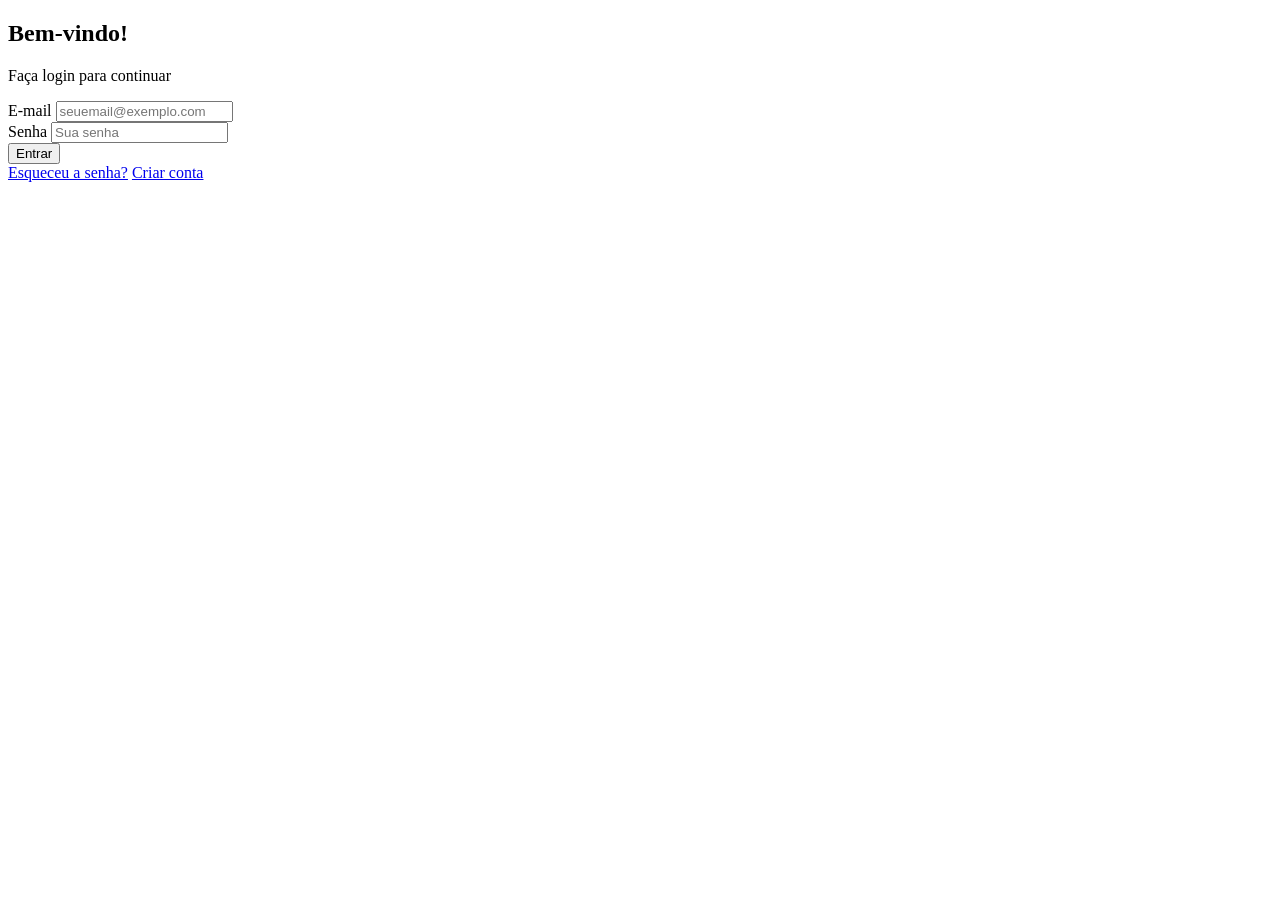
==== pages/login.html @ 59f182a8 "Add files via upload" ====
<!DOCTYPE html>
<html lang="pt-BR">

<head>
    <meta charset="UTF-8">
    <meta name="viewport" content="width=device-width, initial-scale=1.0">
    <title>Login</title>
    <link rel="stylesheet" href="/16-07/frontend/styles/login.css">
</head>

<body>
    <div class="login-container">
        <h2>Bem-vindo!</h2>
        <p>Faça login para continuar</p>

        <form>
            <div class="input-group">
                <label for="email">E-mail</label>
                <input type="email" id="email" placeholder="seuemail@exemplo.com" required>
            </div>

            <div class="input-group">
                <label for="password">Senha</label>
                <input type="password" id="password" placeholder="Sua senha" required>
            </div>

            <button type="submit" class="btn-login">Entrar
                <a href="/16-07/frontend/pages/post.html"></a>
            </button>
        </form>

        <div class="footer-links">
            <a href="#">Esqueceu a senha?</a>
            <a href="/16-07/frontend/pages/cadastro.html">Criar conta
                
            </a>
        </div>
    </div>
</body>

</html>
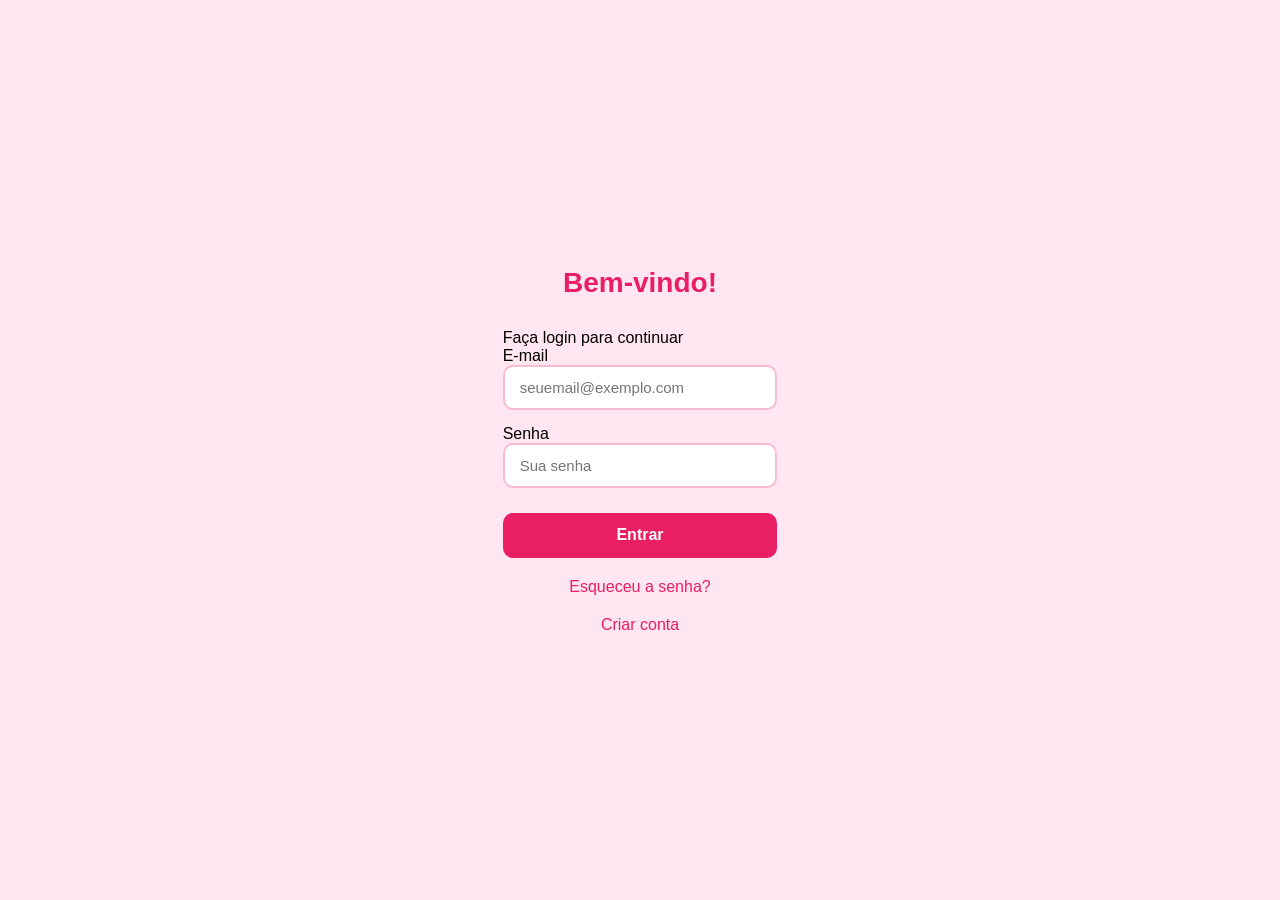
==== commit f9c2ea74: "feat:aa" ====
--- a/pages/login.html
+++ b/pages/login.html
@@ -5,7 +5,7 @@
     <meta charset="UTF-8">
     <meta name="viewport" content="width=device-width, initial-scale=1.0">
     <title>Login</title>
-    <link rel="stylesheet" href="/16-07/frontend/styles/login.css">
+    <link rel="stylesheet" href="/styles/login.css">
 </head>
 
 <body>
--- a/styles/login.css
+++ b/styles/login.css
@@ -0,0 +1,78 @@
+* {
+  margin: 0;
+  padding: 0;
+  box-sizing: border-box;
+  font-family: Arial, sans-serif;
+}
+
+body {
+  height: 100vh;
+  background: #ffe6f0;
+  display: flex;
+  justify-content: center;
+  align-items: center;
+}
+
+.container {
+  width: 350px;
+  background: #ffffff;
+  padding: 40px;
+  border-radius: 20px;
+  box-shadow: 0 8px 25px rgba(233, 30, 99, 0.2);
+}
+
+h2 {
+  text-align: center;
+  color: #e91e63;
+  margin-bottom: 30px;
+  font-size: 28px;
+}
+
+form {
+  display: flex;
+  flex-direction: column;
+  gap: 15px;
+}
+
+input {
+  width: 100%;
+  height: 45px;
+  padding: 0 15px;
+  border-radius: 10px;
+  border: 2px solid #f8bbd0;
+  outline: none;
+  font-size: 15px;
+}
+
+input:focus {
+  border-color: #e91e63;
+}
+
+button {
+  width: 100%;
+  height: 45px;
+  border: none;
+  border-radius: 10px;
+  background: #e91e63;
+  color: white;
+  font-size: 16px;
+  font-weight: bold;
+  cursor: pointer;
+  margin-top: 10px;
+
+  display: flex;
+  justify-content: center;
+  align-items: center;
+}
+
+button:hover {
+  background: #c2185b;
+}
+
+a {
+  display: block;
+  text-align: center;
+  margin-top: 20px;
+  color: #e91e63;
+  text-decoration: none;
+}
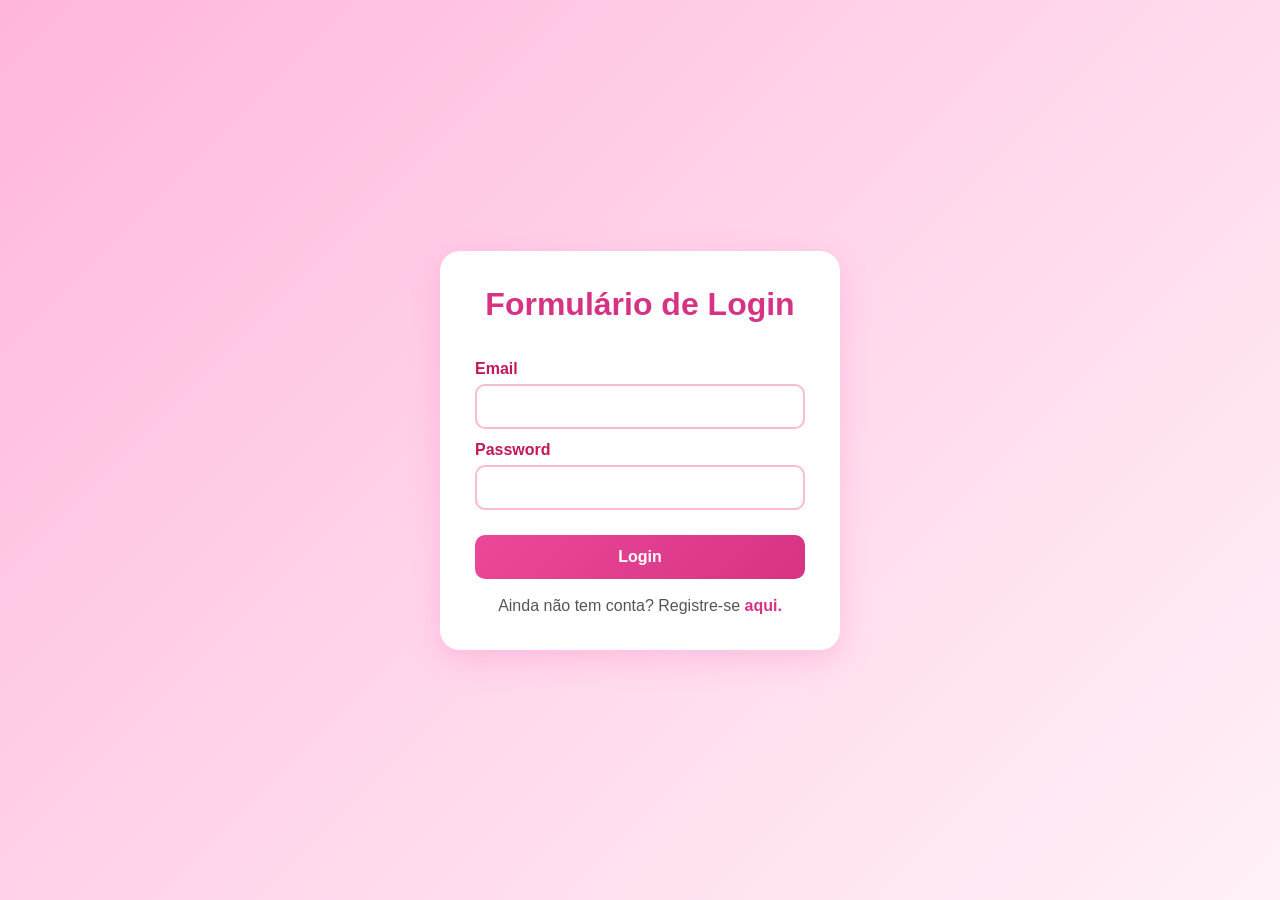
==== commit 8b3ae40e: "feat:a" ====
--- a/pages/login.html
+++ b/pages/login.html
@@ -1,41 +1,23 @@
 <!DOCTYPE html>
 <html lang="pt-BR">
-
 <head>
     <meta charset="UTF-8">
     <meta name="viewport" content="width=device-width, initial-scale=1.0">
     <title>Login</title>
-    <link rel="stylesheet" href="/styles/login.css">
+    <link rel="stylesheet" href="/styles/main.css">
+    <script src="../js/api.js" defer></script>
 </head>
-
 <body>
-    <div class="login-container">
-        <h2>Bem-vindo!</h2>
-        <p>Faça login para continuar</p>
-
-        <form>
-            <div class="input-group">
-                <label for="email">E-mail</label>
-                <input type="email" id="email" placeholder="seuemail@exemplo.com" required>
-            </div>
-
-            <div class="input-group">
-                <label for="password">Senha</label>
-                <input type="password" id="password" placeholder="Sua senha" required>
-            </div>
-
-            <button type="submit" class="btn-login">Entrar
-                <a href="/16-07/frontend/pages/post.html"></a>
-            </button>
+    <div class="card">
+        <h1>Formulário de Login</h1>
+        <form class="form" id="formLogin">
+            <label for="Email">Email</label>
+            <input type="email" name="email" id="email" required>
+            <label for="Password">Password</label>
+            <input type="password" name="password" id="password" required>
+            <input type="submit" value="Login">
+            <p>Ainda não tem conta? Registre-se <a href="./register.html">aqui.</a></p>
         </form>
-
-        <div class="footer-links">
-            <a href="#">Esqueceu a senha?</a>
-            <a href="/16-07/frontend/pages/cadastro.html">Criar conta
-                
-            </a>
-        </div>
     </div>
 </body>
-
 </html>
--- a/styles/main.css
+++ b/styles/main.css
@@ -0,0 +1,92 @@
+* {
+    margin: 0;
+    padding: 0;
+    box-sizing: border-box;
+    font-family: Arial, Helvetica, sans-serif;
+}
+
+body {
+    height: 100vh;
+    display: flex;
+    justify-content: center;
+    align-items: center;
+    background: linear-gradient(135deg, #ffb6d9, #ffd6eb, #fff0f7);
+}
+
+.card {
+    width: 400px;
+    background: #ffffff;
+    padding: 35px;
+    border-radius: 20px;
+    box-shadow: 0 10px 30px rgba(255, 105, 180, 0.25);
+}
+
+.card h1 {
+    text-align: center;
+    color: #d63384;
+    margin-bottom: 25px;
+}
+
+.form {
+    display: flex;
+    flex-direction: column;
+}
+
+.form label {
+    margin-bottom: 6px;
+    margin-top: 12px;
+    color: #c2185b;
+    font-weight: bold;
+}
+
+.form input[type="text"],
+.form input[type="email"],
+.form input[type="password"] {
+    padding: 12px;
+    border: 2px solid #f8bbd0;
+    border-radius: 10px;
+    outline: none;
+    transition: 0.3s;
+    font-size: 15px;
+}
+
+.form input[type="text"]:focus,
+.form input[type="email"]:focus,
+.form input[type="password"]:focus {
+    border-color: #ec4899;
+    box-shadow: 0 0 8px rgba(236, 72, 153, 0.3);
+}
+
+.form input[type="submit"] {
+    margin-top: 25px;
+    padding: 13px;
+    border: none;
+    border-radius: 10px;
+    background: linear-gradient(135deg, #ec4899, #d63384);
+    color: white;
+    font-size: 16px;
+    font-weight: bold;
+    cursor: pointer;
+    transition: 0.3s;
+}
+
+.form input[type="submit"]:hover {
+    transform: translateY(-2px);
+    box-shadow: 0 8px 15px rgba(236, 72, 153, 0.35);
+}
+
+.form p {
+    margin-top: 18px;
+    text-align: center;
+    color: #555;
+}
+
+.form a {
+    color: #d63384;
+    text-decoration: none;
+    font-weight: bold;
+}
+
+.form a:hover {
+    text-decoration: underline;
+}
